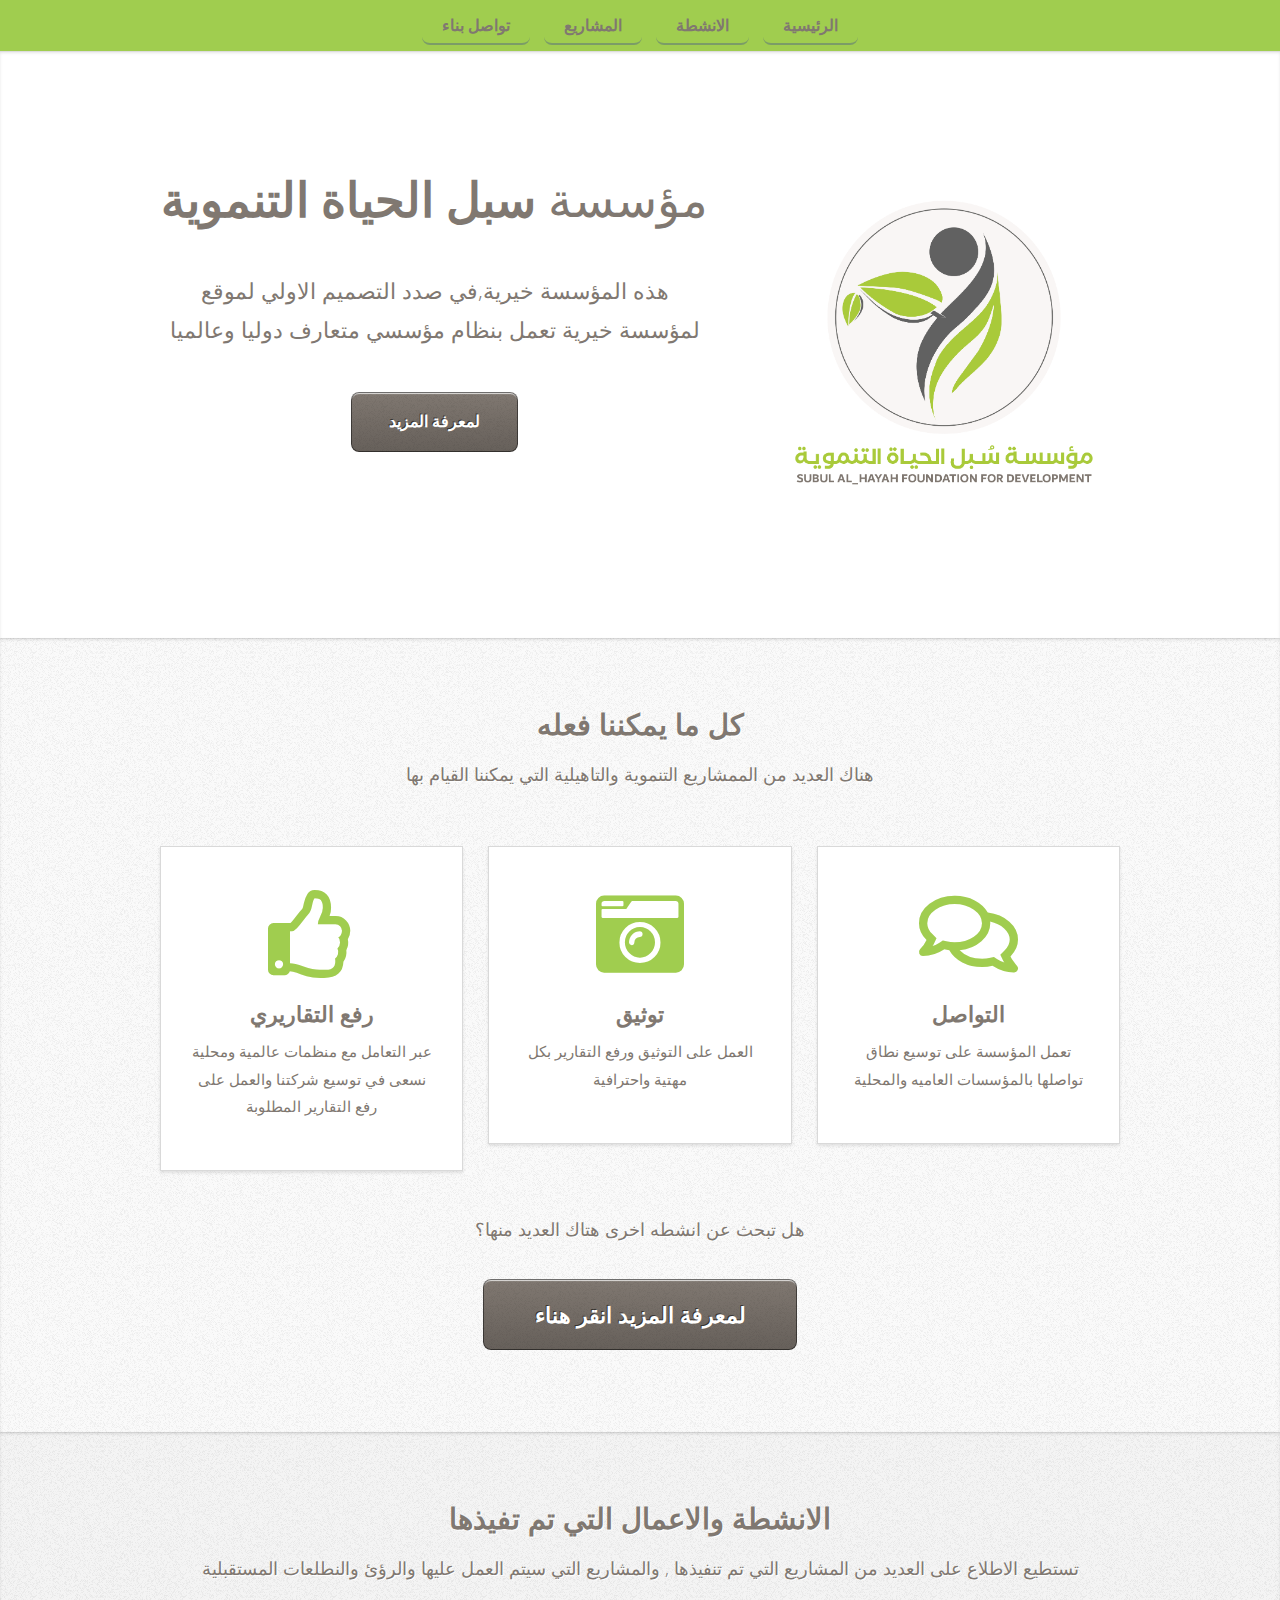
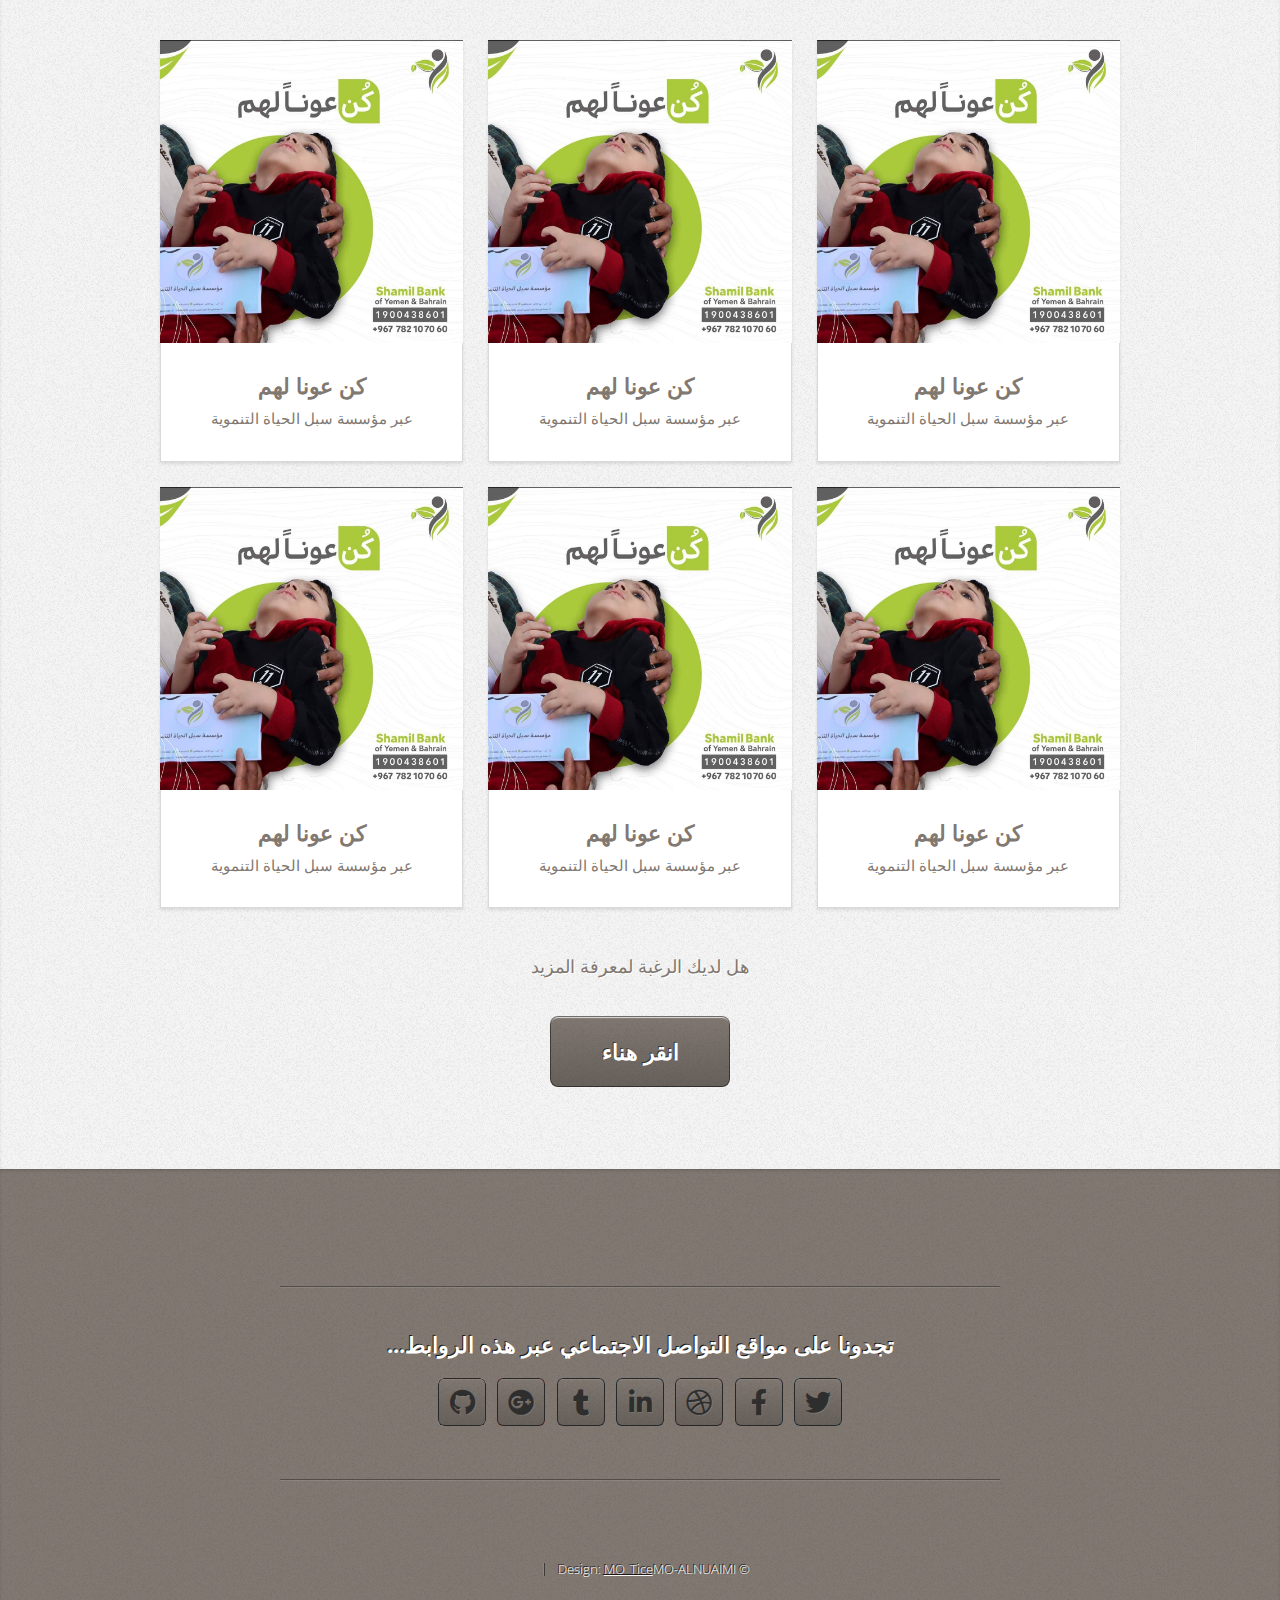
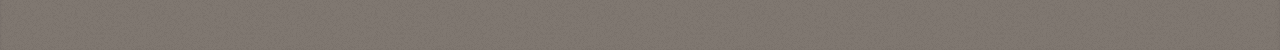
==== index.html @ 15027767 "add files" ====
<!DOCTYPE HTML>

<html dir="rtl">
	<head>
		<title>سبل الحياة التنموية	
		</title>
		<meta charset="utf-8" />
		<meta name="viewport" content="width=device-width, initial-scale=1, user-scalable=no" />
		<link rel="stylesheet" href="assets/css/cssStyle.css" />
		<link rel="stylesheet" href="assets/css/main.css" />

	</head>
	<body class="is-preload">

		<!-- Nav -->
			<nav id="nav">
				<ul class="container">
					<li><a href="#top">الرئيسية</a></li>
					<li><a href="work.html">الانشطة</a></li>
					<li><a href="portfolio.html">المشاريع</a></li>
					<li><a href="contact.html">تواصل بناء</a></li>
				</ul>
			</nav>

		<!-- Home -->
			<article id="top" class="wrapper style1" style="text-align:center;">
				<div class="container">
					<div class="row">
						<div class="col-5 col-5-large col-12-medium">
							<span class="image fit" ><img src="images/png.png" alt="شعار المؤسسة" /></span>
						</div>
						<div class="col-7 col-7-large col-12-medium " >
							<header>
								<h1>مؤسسة <strong> سبل الحياة التنموية</strong></h1>
							</header>
							<p>هذه المؤسسة خيرية,في صدد التصميم الاولي لموقع لمؤسسة خيرية  تعمل بنظام مؤسسي متعارف دوليا وعالميا </p>
							<a href="work.html" class="button medium scrolly">لمعرفة المزيد</a>
						</div>
					</div>
				</div>
			</article>

			<article id="work" class="wrapper style2">
				<div class="container">
					<header>
						<h2>كل ما يمكننا فعله</h2>
						<p>هناك العديد من الممشاريع التنموية والتاهيلية التي يمكننا القيام بها</p>
					</header>
					<div class="row aln-center">
						<div class="col-4 col-6-medium col-12-small">
							<section class="box style1">
								<span class="icon featured fa-comments"></span>
								<h3>التواصل </h3>
								<p>
									تعمل المؤسسة على توسيع نطاق تواصلها بالمؤسسات العاميه والمحلية 
                                </p>
							</section>
						</div>
						<div class="col-4 col-6-medium col-12-small">
							<section class="box style1">
								<span class="icon solid featured fa-camera-retro"></span>
								<h3>توثيق </h3>
								<p>العمل على التوثيق ورفع التقارير بكل مهتية واحترافية </p>
							</section>
						</div>
						<div class="col-4 col-6-medium col-12-small">
							<section class="box style1">
								<span class="icon featured fa-thumbs-up"></span>
								<h3>رفع التقاريري</h3>
								<p>عبر التعامل مع منظمات عالمية ومحلية نسعى في توسيع شركتنا والعمل على رفع التقارير المطلوبة</p>
							</section>
						</div>
					</div>
					<footer>
						<p>هل تبحث عن انشطه اخرى هتاك العديد منها؟</p>
						<a href="portfolio.html" class="button large scrolly">لمعرفة المزيد انقر هناء</a>
					</footer>
				</div>
			</article> 
<!-- Portfolio -->
			<article id="portfolio" class="wrapper style3">
				<div class="container">
					<header>
						<h2>الانشطة والاعمال التي تم تفيذها</h2>
						<p>تستطيع الاطلاع على العديد من المشاريع التي تم تنفيذها , والمشاريع التي سيتم العمل عليها والرؤئ والنطلعات المستقبلية</p>
					</header>
					<div class="row">
						<div class="col-4 col-6-medium col-12-small">
							<article class="box style2">
								<a href="#" class="image featured"><img src="images/IMG-20240209-WA0000.jpg " /></a>
								<h3><a href="#">كن عونا لهم</a></h3>
								<p>عبر مؤسسة سبل الحياة التنموية</p>
							</article>
						</div>
						<div class="col-4 col-6-medium col-12-small">
							<article class="box style2">
								<a href="#" class="image featured"><img src="images/IMG-20240209-WA0000.jpg" alt="" /></a>
								<h3><a href="#">كن عونا لهم</a></h3>
								<p>عبر مؤسسة سبل الحياة التنموية</p>
							</article>
						</div>
						<div class="col-4 col-6-medium col-12-small">
							<article class="box style2">
								<a href="#" class="image featured"><img src="images/IMG-20240209-WA0000.jpg" alt="" /></a>
								<h3><a href="#">كن عونا لهم</a></h3>
								<p>عبر مؤسسة سبل الحياة التنموية</p>
							</article>
						</div>
						<div class="col-4 col-6-medium col-12-small">
							<article class="box style2">
								<a href="#" class="image featured"><img src="images/IMG-20240209-WA0000.jpg" alt="" /></a>
								<h3><a href="#">كن عونا لهم</a></h3>
								<p>عبر مؤسسة سبل الحياة التنموية</p>
							</article>
						</div>
						<div class="col-4 col-6-medium col-12-small">
							<article class="box style2">
								<a href="#" class="image featured"><img src="images/IMG-20240209-WA0000.jpg" alt="" /></a>
								<h3><a href="#">كن عونا لهم</a></h3>
								<p>عبر مؤسسة سبل الحياة التنموية</p>
							</article>
						</div>
						<div class="col-4 col-6-medium col-12-small">
							<article class="box style2">
								<a href="#" class="image featured"><img src="images/IMG-20240209-WA0000.jpg" alt="" /></a>
								<h3><a href="#">كن عونا لهم</a></h3>
								<p>عبر مؤسسة سبل الحياة التنموية</p>
							</article>
						</div>
					</div>
					<footer>
						<p>هل لديك الرغبة لمعرفة المزيد </p>
						<a href="#contact" class="button large scrolly">انقر هناء</a>
					</footer>
				</div>
			</article>
		
				

		<!-- Contact -->
			<article id="contact" class="wrapper style4">
				<div class="container medium">
					<div class="row">
						<div class="col-12">
							<hr />
							<h3>تجدونا على مواقع التواصل الاجتماعي عبر هذه الروابط...</h3>
							<ul class="social">
								<li><a href="#" class="icon brands fa-twitter"><span class="label">Twitter</span></a></li>
								<li><a href="#" class="icon brands fa-facebook-f"><span class="label">Facebook</span></a></li>
								<li><a href="#" class="icon brands fa-dribbble"><span class="label">Dribbble</span></a></li>
								<li><a href="#" class="icon brands fa-linkedin-in"><span class="label">LinkedIn</span></a></li>
								<li><a href="#" class="icon brands fa-tumblr"><span class="label">Tumblr</span></a></li>
								<li><a href="#" class="icon brands fa-google-plus"><span class="label">Google+</span></a></li>
								<li><a href="#" class="icon brands fa-github"><span class="label">Github</span></a></li>
							</ul>
							<hr />
						</div>
					</div>
					<footer>
						<ul id="copyright">
							<li>&copy; MO-ALNUAIMI</li><li>Design: <a href="http://html5up.net">MO_Tice</a></li>
						</ul>
					</footer>
				</div>
			</article>



	</body>
</html>
---- assets/css/cssStyle.css ----
html, body, div, span, applet, object,
iframe, h1, h2, h3, h4, h5, h6, p, blockquote,
pre, a, abbr, acronym, address, big, cite,
code, del, dfn, em, img, ins, kbd, q, s, samp,
small, strike, strong, sub, sup, tt, var, b,
u, i, center, dl, dt, dd, ol, ul, li, fieldset,
form, label, legend, table, caption, tbody,
tfoot, thead, tr, th, td, article, aside,
canvas, details, embed, figure, figcaption,
footer, header, hgroup, menu, nav, output, ruby,
section, summary, time, mark, audio, video {
	margin: 0;
	padding: 0;
	border: 0;
	font-size: 100%;
	font: inherit;
	vertical-align: baseline;}

article, aside, details, figcaption, figure,
footer, header, hgroup, menu, nav, section {
	display: block;}

body {
	line-height: 1;
	
}

ol, ul {
	list-style: none;
}

blockquote, q {
	quotes: none;
}

	blockquote:before, blockquote:after, q:before, q:after {
		content: '';
		content: none;
	}

table {
	border-collapse: collapse;
	border-spacing: 0;
}

body {
	-webkit-text-size-adjust: none;
	background-color: #eee;
}

mark {
	background-color: transparent;
	color: inherit;
}

input::-moz-focus-inner {
	border: 0;
	padding: 0;
}

input, select, textarea {
	-moz-appearance: none;
	-webkit-appearance: none;
	-ms-appearance: none;
	appearance: none;
}




/* Basic */

	html {
		box-sizing: border-box;
	}

	*, *:before, *:after {
		box-sizing: inherit;
	}

	body {
		padding-top: 3.5em;
	}

		body.is-preload *, body.is-preload *:before, body.is-preload *:after {
			-moz-animation: none !important;
			-webkit-animation: none !important;
			-ms-animation: none !important;
			animation: none !important;
			-moz-transition: none !important;
			-webkit-transition: none !important;
			-ms-transition: none !important;
			transition: none !important;
		}

	body, input, textarea, select {
		font-family: 'Open Sans', sans-serif;
		line-height: 1.85em;
		color: #807871;
		font-weight: 300;
		font-size: 13pt;
	}

	a {
		-moz-transition: color .2s ease-in-out;
		-webkit-transition: color .2s ease-in-out;
		-ms-transition: color .2s ease-in-out;
		transition: color .2s ease-in-out;
		color: #43B3E0;
		text-decoration: underline;
	}

		a:hover {
			color: #43bff0 !important;
		}

		a img {
			border: 0;
		}

	b, strong {
		font-weight: 600;
		color: #807871;
	}

	i, em {
		font-style: italic;
	}

	sub {
		position: relative;
		top: 0.5em;
		font-size: 0.8em;
	}

	sup {
		position: relative;
		top: -0.5em;
		font-size: 0.8em;
	}

	blockquote {
		border-left: solid 0.75em #eee;
		padding: 1em 0 1em 1.5em;
		font-style: italic;
	}

	h1, h2, h3, h4, h5, h6 {
		color: #807871;
		margin: 0 0 0.75em 0;
	}

	h1 a, h2 a, h3 a, h4 a, h5 a, h6 a {
		text-decoration: none;
		color: inherit;
	}

	h2, h3, h4, h5, h6 {
		font-weight: 700;
	}

	h1 {
		font-size: 3.25em;
		letter-spacing: -0.025em;
		font-weight: 300;
	}

		h1 strong {
			font-weight: 700;
		}

	h2 {
		font-size: 2em;
		letter-spacing: -0.015em;
	}

	h3 {
		font-size: 1.5em;
		letter-spacing: -0.015em;
	}

	em, i {
		font-style: italic;
	}

	br.clear {
		clear: both;
	}

	hr {
		border: 0;
		border-top: solid 1px #444;
		border-top-color: rgba(0, 0, 0, 0.35);
		box-shadow: 0px 1px 0px 0px rgba(255, 255, 255, 0.1);
		height: 1px;
		margin: 3em 0;
	}

	p, ul, ol, dl, table {
		margin-bottom: 2em;
	}

	header {
		margin: 0 0 3em 0;
	}

		header > p {
			font-size: 1.25em;
			margin: 0;
		}

	footer {
		margin: 3em 0 0 0;
	}

		footer > p {
			font-size: 1.25em;
		}

/* Row */

.row {
	display: flex;
	flex-wrap: wrap;
	box-sizing: border-box;
	align-items: stretch;	
	
}

	.row > * {
		box-sizing: border-box;
	}

	.row.gtr-uniform > * > :last-child {
		margin-bottom: 0;
	}

	.row.aln-left {
		justify-content: flex-start;
	}

	.row.aln-center {
		justify-content: center;
	}

	.row.aln-right {
		justify-content: flex-end;
	}

	.row.aln-top {
		align-items: flex-start;
	}

	.row.aln-middle {
		align-items: center;
	}

	.row.aln-bottom {
		align-items: flex-end;
	}

	.row > .imp {
		order: -1;
	}

	.row > .col-1 {
		width: 8.33333%;
	}

	.row > .off-1 {
		margin-left: 8.33333%;
	}

	.row > .col-2 {
		width: 16.66667%;
	}

	.row > .off-2 {
		margin-left: 16.66667%;
	}

	.row > .col-3 {
		width: 25%;
	}

	.row > .off-3 {
		margin-left: 25%;
	}

	.row > .col-4 {
		width:33.33333%;
	}

	.row > .off-4 {
		margin-left: 33.33333%;
	}

	.row > .col-5 {
		width: 41.66667%;
	}

	.row > .off-5 {
		margin-left: 41.66667%;
	}

	.row > .col-6 {
		width: 50%;
	}

	.row > .off-6 {
		margin-left: 50%;
	}

	.row > .col-7 {
		width: 58.33333%;
	}

	.row > .off-7 {
		margin-left: 58.33333%;
	}

	.row > .col-8 {
		width: 65.66667%;
		

	}

	.row > .off-8 {
		margin-left: 66.66667%;
	}

	.row > .col-9 {
		width: 75%;
	}

	.row > .off-9 {
		margin-left: 75%;
	}

	.row > .col-10 {
		width: 83.33333%;
	}

	.row > .off-10 {
		margin-left: 83.33333%;
	}

	.row > .col-11 {
		width: 91.66667%;
	}

	.row > .off-11 {
		margin-left: 91.66667%;
	}

	.row > .col-12 {
		width: 100%;
	}

	.row > .off-12 {
		margin-left: 100%;
	}

	.row.gtr-0 {
		margin-top: 0px;
		margin-left: 0px;
	}

		.row.gtr-0 > * {
			padding: 0px 0 0 0px;
		}

		.row.gtr-0.gtr-uniform {
			margin-top: 0px;
		}

			.row.gtr-0.gtr-uniform > * {
				padding-top: 0px;
			}

	.row.gtr-25 {
		margin-top: -6.25px;
		margin-left: -6.25px;
	}

		.row.gtr-25 > * {
			padding: 6.25px 0 0 6.25px;
		}

		.row.gtr-25.gtr-uniform {
			margin-top: -6.25px;
		}

			.row.gtr-25.gtr-uniform > * {
				padding-top: 6.25px;
			}

	.row.gtr-50 {
		margin-top: -12.5px;
		margin-left: -12.5px;
	}

		.row.gtr-50 > * {
			padding: 12.5px 0 0 12.5px;
		}

		.row.gtr-50.gtr-uniform {
			margin-top: -12.5px;
		}

			.row.gtr-50.gtr-uniform > * {
				padding-top: 12.5px;
			}

	.row {
		margin-top: -25px;
		margin-left: -25px;
	}

		.row > * {
			padding: 25px 0 0 25px;
		}

		.row.gtr-uniform {
			margin-top: -25px;
		}

			.row.gtr-uniform > * {
				padding-top: 25px;
			}

	.row.gtr-150 {
		margin-top: -37.5px;
		margin-left: -37.5px;
	}

		.row.gtr-150 > * {
			padding: 37.5px 0 0 37.5px;
		}

		.row.gtr-150.gtr-uniform {
			margin-top: -37.5px;
		}

			.row.gtr-150.gtr-uniform > * {
				padding-top: 37.5px;
			}

	.row.gtr-200 {
		margin-top: -50px;
		margin-left: -50px;
	}

		.row.gtr-200 > * {
			padding: 50px 0 0 50px;
		}

		.row.gtr-200.gtr-uniform {
			margin-top: -50px;
		}

			.row.gtr-200.gtr-uniform > * {
				padding-top: 50px;
			}




			/* Tables */

	table {
		width: 100%;
	}

		table.default {
			width: 100%;
		}

			table.default tr {
				border-top: solid 1px #eee;
			}

				table.default tr:first-child {
					border-top: 0;
				}

			table.default td {
				padding: 0.5em 1em 0.5em 1em;
			}

			table.default th {
				text-align: left;
				padding: 0.5em 1em 0.5em 1em;
				font-weight: 600;
				margin: 0 0 1em 0;
			}

			table.default thead {
				background: #807871;
				color: #fff;
			}















@media screen and (max-width: 1680px) {

	.row {
		display: flex;
		flex-wrap: wrap;
		box-sizing: border-box;
		align-items: stretch;
	}

		.row > * {
			box-sizing: border-box;
		}

		.row.gtr-uniform > * > :last-child {
			margin-bottom: 0;
		}

		.row.aln-left {
			justify-content: flex-start;
		}

		.row.aln-center {
			justify-content: center;
		}

		.row.aln-right {
			justify-content: flex-end;
		}

		.row.aln-top {
			align-items: flex-start;
		}

		.row.aln-middle {
			align-items: center;
		}

		.row.aln-bottom {
			align-items: flex-end;
		}

		.row > .imp-xlarge {
			order: -1;
		}

		.row > .col-1-xlarge {
			width: 8.33333%;
		}

		.row > .off-1-xlarge {
			margin-left: 8.33333%;
		}

		.row > .col-2-xlarge {
			width: 16.66667%;
		}

		.row > .off-2-xlarge {
			margin-left: 16.66667%;
		}

		.row > .col-3-xlarge {
			width: 25%;
		}

		.row > .off-3-xlarge {
			margin-left: 25%;
		}

		.row > .col-4-xlarge {
			width: 33.33333%;
		}

		.row > .off-4-xlarge {
			margin-left: 33.33333%;
		}

		.row > .col-5-xlarge {
			width: 41.66667%;
		}

		.row > .off-5-xlarge {
			margin-left: 41.66667%;
		}

		.row > .col-6-xlarge {
			width: 50%;
		}

		.row > .off-6-xlarge {
			margin-left: 50%;
		}

		.row > .col-7-xlarge {
			width: 58.33333%;
		}

		.row > .off-7-xlarge {
			margin-left: 58.33333%;
		}

		.row > .col-8-xlarge {
			width: 66.66667%;
		}

		.row > .off-8-xlarge {
			margin-left: 66.66667%;
		}

		.row > .col-9-xlarge {
			width: 75%;
		}

		.row > .off-9-xlarge {
			margin-left: 75%;
		}

		.row > .col-10-xlarge {
			width: 83.33333%;
		}

		.row > .off-10-xlarge {
			margin-left: 83.33333%;
		}

		.row > .col-11-xlarge {
			width: 91.66667%;
		}

		.row > .off-11-xlarge {
			margin-left: 91.66667%;
		}

		.row > .col-12-xlarge {
			width: 100%;
		}

		.row > .off-12-xlarge {
			margin-left: 100%;
		}

		.row.gtr-0 {
			margin-top: 0px;
			margin-left: 0px;
		}

			.row.gtr-0 > * {
				padding: 0px 0 0 0px;
			}

			.row.gtr-0.gtr-uniform {
				margin-top: 0px;
			}

				.row.gtr-0.gtr-uniform > * {
					padding-top: 0px;
				}

		.row.gtr-25 {
			margin-top: -6.25px;
			margin-left: -6.25px;
		}

			.row.gtr-25 > * {
				padding: 6.25px 0 0 6.25px;
			}

			.row.gtr-25.gtr-uniform {
				margin-top: -6.25px;
			}

				.row.gtr-25.gtr-uniform > * {
					padding-top: 6.25px;
				}

		.row.gtr-50 {
			margin-top: -12.5px;
			margin-left: -12.5px;
		}

			.row.gtr-50 > * {
				padding: 12.5px 0 0 12.5px;
			}

			.row.gtr-50.gtr-uniform {
				margin-top: -12.5px;
			}

				.row.gtr-50.gtr-uniform > * {
					padding-top: 12.5px;
				}

		.row {
			margin-top: -25px;
			margin-left: -25px;
		}

			.row > * {
				padding: 25px 0 0 25px;
			}

			.row.gtr-uniform {
				margin-top: -25px;
			}

				.row.gtr-uniform > * {
					padding-top: 25px;
				}

		.row.gtr-150 {
			margin-top: -37.5px;
			margin-left: -37.5px;
		}

			.row.gtr-150 > * {
				padding: 37.5px 0 0 37.5px;
			}

			.row.gtr-150.gtr-uniform {
				margin-top: -37.5px;
			}

				.row.gtr-150.gtr-uniform > * {
					padding-top: 37.5px;
				}

		.row.gtr-200 {
			margin-top: -50px;
			margin-left: -50px;
		}

			.row.gtr-200 > * {
				padding: 50px 0 0 50px;
			}

			.row.gtr-200.gtr-uniform {
				margin-top: -50px;
			}

				.row.gtr-200.gtr-uniform > * {
					padding-top: 50px;
				}

}

@media screen and (max-width: 1280px) {

	.row {
		display: flex;
		flex-wrap: wrap;
		box-sizing: border-box;
		align-items: stretch;
	}

		.row > * {
			box-sizing: border-box;
		}

		.row.gtr-uniform > * > :last-child {
			margin-bottom: 0;
		}

		.row.aln-left {
			justify-content: flex-start;
		}

		.row.aln-center {
			justify-content: center;
		}

		.row.aln-right {
			justify-content: flex-end;
		}

		.row.aln-top {
			align-items: flex-start;
		}

		.row.aln-middle {
			align-items: center;
		}

		.row.aln-bottom {
			align-items: flex-end;
		}

		.row > .imp-large {
			order: -1;
		}

		.row > .col-1-large {
			width: 8.33333%;
		}

		.row > .off-1-large {
			margin-left: 8.33333%;
		}

		.row > .col-2-large {
			width: 16.66667%;
		}

		.row > .off-2-large {
			margin-left: 16.66667%;
		}

		.row > .col-3-large {
			width: 25%;
		}

		.row > .off-3-large {
			margin-left: 25%;
		}

		.row > .col-4-large {
			width: 33.33333%;
		}

		.row > .off-4-large {
			margin-left: 33.33333%;
		}

		.row > .col-5-large {
			width: 41.66667%;
		}

		.row > .off-5-large {
			margin-left: 41.66667%;
		}

		.row > .col-6-large {
			width: 50%;
		}

		.row > .off-6-large {
			margin-left: 50%;
		}

		.row > .col-7-large {
			width: 58.33333%;
		}

		.row > .off-7-large {
			margin-left: 58.33333%;
		}

		.row > .col-8-large {
			width: 66.66667%;
		}

		.row > .off-8-large {
			margin-left: 66.66667%;
		}

		.row > .col-9-large {
			width: 75%;
		}

		.row > .off-9-large {
			margin-left: 75%;
		}

		.row > .col-10-large {
			width: 83.33333%;
		}

		.row > .off-10-large {
			margin-left: 83.33333%;
		}

		.row > .col-11-large {
			width: 91.66667%;
		}

		.row > .off-11-large {
			margin-left: 91.66667%;
		}

		.row > .col-12-large {
			width: 100%;
		}

		.row > .off-12-large {
			margin-left: 100%;
		}

		.row.gtr-0 {
			margin-top: 0px;
			margin-left: 0px;
		}

			.row.gtr-0 > * {
				padding: 0px 0 0 0px;
			}

			.row.gtr-0.gtr-uniform {
				margin-top: 0px;
			}

				.row.gtr-0.gtr-uniform > * {
					padding-top: 0px;
				}

		.row.gtr-25 {
			margin-top: -6.25px;
			margin-left: -6.25px;
		}

			.row.gtr-25 > * {
				padding: 6.25px 0 0 6.25px;
			}

			.row.gtr-25.gtr-uniform {
				margin-top: -6.25px;
			}

				.row.gtr-25.gtr-uniform > * {
					padding-top: 6.25px;
				}

		.row.gtr-50 {
			margin-top: -12.5px;
			margin-left: -12.5px;
		}

			.row.gtr-50 > * {
				padding: 12.5px 0 0 12.5px;
			}

			.row.gtr-50.gtr-uniform {
				margin-top: -12.5px;
			}

				.row.gtr-50.gtr-uniform > * {
					padding-top: 12.5px;
				}

		.row {
			margin-top: -25px;
			margin-left: -25px;
		}

			.row > * {
				padding: 25px 0 0 25px;
			}

			.row.gtr-uniform {
				margin-top: -25px;
			}

				.row.gtr-uniform > * {
					padding-top: 25px;
				}

		.row.gtr-150 {
			margin-top: -37.5px;
			margin-left: -37.5px;
		}

			.row.gtr-150 > * {
				padding: 37.5px 0 0 37.5px;
			}

			.row.gtr-150.gtr-uniform {
				margin-top: -37.5px;
			}

				.row.gtr-150.gtr-uniform > * {
					padding-top: 37.5px;
				}

		.row.gtr-200 {
			margin-top: -50px;
			margin-left: -50px;
		}

			.row.gtr-200 > * {
				padding: 50px 0 0 50px;
			}

			.row.gtr-200.gtr-uniform {
				margin-top: -50px;
			}

				.row.gtr-200.gtr-uniform > * {
					padding-top: 50px;
				}

}

@media screen and (max-width: 980px) {

	.row {
		display: flex;
		flex-wrap: wrap;
		box-sizing: border-box;
		align-items: stretch;
	}

		.row > * {
			box-sizing: border-box;
		}

		.row.gtr-uniform > * > :last-child {
			margin-bottom: 0;
		}

		.row.aln-left {
			justify-content: flex-start;
		}

		.row.aln-center {
			justify-content: center;
		}

		.row.aln-right {
			justify-content: flex-end;
		}

		.row.aln-top {
			align-items: flex-start;
		}

		.row.aln-middle {
			align-items: center;
		}

		.row.aln-bottom {
			align-items: flex-end;
		}

		.row > .imp-medium {
			order: -1;
		}

		.row > .col-1-medium {
			width: 8.33333%;
		}

		.row > .off-1-medium {
			margin-left: 8.33333%;
		}

		.row > .col-2-medium {
			width: 16.66667%;
		}

		.row > .off-2-medium {
			margin-left: 16.66667%;
		}

		.row > .col-3-medium {
			width: 25%;
		}

		.row > .off-3-medium {
			margin-left: 25%;
		}

		.row > .col-4-medium {
			width: 33.33333%;
		}

		.row > .off-4-medium {
			margin-left: 33.33333%;
		}

		.row > .col-5-medium {
			width: 41.66667%;
		}

		.row > .off-5-medium {
			margin-left: 41.66667%;
		}

		.row > .col-6-medium {
			width: 50%;
		}

		.row > .off-6-medium {
			margin-left: 50%;
		}

		.row > .col-7-medium {
			width: 58.33333%;
		}

		.row > .off-7-medium {
			margin-left: 58.33333%;
		}

		.row > .col-8-medium {
			width: 66.66667%;
		}

		.row > .off-8-medium {
			margin-left: 66.66667%;
		}

		.row > .col-9-medium {
			width: 75%;
		}

		.row > .off-9-medium {
			margin-left: 75%;
		}

		.row > .col-10-medium {
			width: 83.33333%;
		}

		.row > .off-10-medium {
			margin-left: 83.33333%;
		}

		.row > .col-11-medium {
			width: 91.66667%;
		}

		.row > .off-11-medium {
			margin-left: 91.66667%;
		}

		.row > .col-12-medium {
			width: 100%;
		}

		.row > .off-12-medium {
			margin-left: 100%;
		}

		.row.gtr-0 {
			margin-top: 0px;
			margin-left: 0px;
		}

			.row.gtr-0 > * {
				padding: 0px 0 0 0px;
			}

			.row.gtr-0.gtr-uniform {
				margin-top: 0px;
			}

				.row.gtr-0.gtr-uniform > * {
					padding-top: 0px;
				}

		.row.gtr-25 {
			margin-top: -6.25px;
			margin-left: -6.25px;
		}

			.row.gtr-25 > * {
				padding: 6.25px 0 0 6.25px;
			}

			.row.gtr-25.gtr-uniform {
				margin-top: -6.25px;
			}

				.row.gtr-25.gtr-uniform > * {
					padding-top: 6.25px;
				}

		.row.gtr-50 {
			margin-top: -12.5px;
			margin-left: -12.5px;
		}

			.row.gtr-50 > * {
				padding: 12.5px 0 0 12.5px;
			}

			.row.gtr-50.gtr-uniform {
				margin-top: -12.5px;
			}

				.row.gtr-50.gtr-uniform > * {
					padding-top: 12.5px;
				}

		.row {
			margin-top: -25px;
			margin-left: -25px;
		}

			.row > * {
				padding: 25px 0 0 25px;
			}

			.row.gtr-uniform {
				margin-top: -25px;
			}

				.row.gtr-uniform > * {
					padding-top: 25px;
				}

		.row.gtr-150 {
			margin-top: -37.5px;
			margin-left: -37.5px;
		}

			.row.gtr-150 > * {
				padding: 37.5px 0 0 37.5px;
			}

			.row.gtr-150.gtr-uniform {
				margin-top: -37.5px;
			}

				.row.gtr-150.gtr-uniform > * {
					padding-top: 37.5px;
				}

		.row.gtr-200 {
			margin-top: -50px;
			margin-left: -50px;
		}

			.row.gtr-200 > * {
				padding: 50px 0 0 50px;
			}

			.row.gtr-200.gtr-uniform {
				margin-top: -50px;
			}

				.row.gtr-200.gtr-uniform > * {
					padding-top: 50px;
				}

}

@media screen and (max-width: 736px) {

	.row {
		display: flex;
		flex-wrap: wrap;
		box-sizing: border-box;
		align-items: stretch;
	}

		.row > * {
			box-sizing: border-box;
		}

		.row.gtr-uniform > * > :last-child {
			margin-bottom: 0;
		}

		.row.aln-left {
			justify-content: flex-start;
		}

		.row.aln-center {
			justify-content: center;
		}

		.row.aln-right {
			justify-content: flex-end;
		}

		.row.aln-top {
			align-items: flex-start;
		}

		.row.aln-middle {
			align-items: center;
		}

		.row.aln-bottom {
			align-items: flex-end;
		}

		.row > .imp-small {
			order: -1;
		}

		.row > .col-1-small {
			width: 8.33333%;
		}

		.row > .off-1-small {
			margin-left: 8.33333%;
		}

		.row > .col-2-small {
			width: 16.66667%;
		}

		.row > .off-2-small {
			margin-left: 16.66667%;
		}

		.row > .col-3-small {
			width: 25%;
		}

		.row > .off-3-small {
			margin-left: 25%;
		}

		.row > .col-4-small {
			width: 33.33333%;
		}

		.row > .off-4-small {
			margin-left: 33.33333%;
		}

		.row > .col-5-small {
			width: 41.66667%;
		}

		.row > .off-5-small {
			margin-left: 41.66667%;
		}

		.row > .col-6-small {
			width: 50%;
		}

		.row > .off-6-small {
			margin-left: 50%;
		}

		.row > .col-7-small {
			width: 58.33333%;
		}

		.row > .off-7-small {
			margin-left: 58.33333%;
		}

		.row > .col-8-small {
			width: 66.66667%;
		}

		.row > .off-8-small {
			margin-left: 66.66667%;
		}

		.row > .col-9-small {
			width: 75%;
		}

		.row > .off-9-small {
			margin-left: 75%;
		}

		.row > .col-10-small {
			width: 83.33333%;
		}

		.row > .off-10-small {
			margin-left: 83.33333%;
		}

		.row > .col-11-small {
			width: 91.66667%;
		}

		.row > .off-11-small {
			margin-left: 91.66667%;
		}

		.row > .col-12-small {
			width: 100%;
		}

		.row > .off-12-small {
			margin-left: 100%;
		}

		.row.gtr-0 {
			margin-top: 0px;
			margin-left: 0px;
		}

			.row.gtr-0 > * {
				padding: 0px 0 0 0px;
			}

			.row.gtr-0.gtr-uniform {
				margin-top: 0px;
			}

				.row.gtr-0.gtr-uniform > * {
					padding-top: 0px;
				}

		.row.gtr-25 {
			margin-top: -3.75px;
			margin-left: -3.75px;
		}

			.row.gtr-25 > * {
				padding: 3.75px 0 0 3.75px;
			}

			.row.gtr-25.gtr-uniform {
				margin-top: -3.75px;
			}

				.row.gtr-25.gtr-uniform > * {
					padding-top: 3.75px;
				}

		.row.gtr-50 {
			margin-top: -7.5px;
			margin-left: -7.5px;
		}

			.row.gtr-50 > * {
				padding: 7.5px 0 0 7.5px;
			}

			.row.gtr-50.gtr-uniform {
				margin-top: -7.5px;
			}

				.row.gtr-50.gtr-uniform > * {
					padding-top: 7.5px;
				}

		.row {
			margin-top: -15px;
			margin-left: -15px;
		}

			.row > * {
				padding: 15px 0 0 15px;
			}

			.row.gtr-uniform {
				margin-top: -15px;
			}

				.row.gtr-uniform > * {
					padding-top: 15px;
				}

		.row.gtr-150 {
			margin-top: -22.5px;
			margin-left: -22.5px;
		}

			.row.gtr-150 > * {
				padding: 22.5px 0 0 22.5px;
			}

			.row.gtr-150.gtr-uniform {
				margin-top: -22.5px;
			}

				.row.gtr-150.gtr-uniform > * {
					padding-top: 22.5px;
				}

		.row.gtr-200 {
			margin-top: -30px;
			margin-left: -30px;
		}

			.row.gtr-200 > * {
				padding: 30px 0 0 30px;
			}

			.row.gtr-200.gtr-uniform {
				margin-top: -30px;
			}

				.row.gtr-200.gtr-uniform > * {
					padding-top: 30px;
				}

}
---- assets/css/main.css ----
@import url("https://fonts.googleapis.com/css?family=Open+Sans:300,300italic,600,600italic,700");
@import url("fontawesome-all.min.css");

/*
	Miniport by HTML5 UP
	html5up.net | @ajlkn
	Free for personal and commercial use under the CCA 3.0 license (html5up.net/license)
*/


/* Container */

	.container {
		margin: 0 auto;
		max-width: calc(100% - 50px);
		width: 1200px;
	}

		.container.medium {
			width: 900px;
		}

		@media screen and (max-width: 1680px) {

			.container {
				width: 1200px;
			}

				.container.medium {
					width: 900px;
				}

		}

		@media screen and (max-width: 1280px) {

			.container {
				width: 960px;
			}

				.container.medium {
					width: 720px;
				}

		}

		@media screen and (max-width: 980px) {

			.container {
				width: 100%;
			}

				.container.medium {
					width: 75%;
				}

		}

		@media screen and (max-width: 736px) {

			.container {
				width: 100%;
				max-width: calc(100% - 30px);
			}

				.container.medium {
					width: 100%;
				}

		}

/* Nav */

#nav {
	background-color: #a0cd4f;
	text-align: center;
	position: fixed;
	left: 0;
	top: 0;
	width: 100%;
	z-index: 10000;
	cursor: default;
	height: 3.5em;
	line-height: 3.5em;
}

	#nav ul {
		margin-bottom: 0;
		list-style: none;
		padding-left: 0;
	}

	#nav li {
		display: inline-block;
		padding-left: 0;
		margin: 0 5px;
	}

	#nav a {
		-moz-transition: background-color .2s ease-in-out;
		-webkit-transition: background-color .2s ease-in-out;
		-ms-transition: background-color .2s ease-in-out;
		transition: background-color .2s ease-in-out;
		position: relative;
		display: block;
		color: #fff;
		text-decoration: none;
		outline: 0;
		font-weight: 600;
		border-radius: 8px;
		color: #807871;
		height: 2.5em;
		line-height: 2.5em;
		padding: 0 1.25em;
		font-size: medium;
		border-bottom: 2px solid #7b9c67;

		
	}

		#nav a:hover {
			color: #fff !important;
			background: #484848 ;
		}

		#nav a.active {
			background: #484848;
		}

			#nav a.active:before {
				content: '';
				display: block;
				position: absolute;
				bottom: -0.6em;
				left: 50%;
				margin-left: -0.75em;
				border-left: solid 0.75em transparent;
				border-right: solid 0.75em transparent;
				border-top: solid 0.6em #282828;
			}

/* Articles */

body > article {
	margin-bottom: 0;
}

#top {
	padding: 10em 0 10em 0;
	text-align: left;
}

	#top .image {
	
		width: 30em;
		height: 30em;
		margin: 1;
	}
	

		

	#top h1 {
		margin-top: 0.35em;
	}

	#top p {
		font-size: 1.5em;
		line-height: 1.75em;
	}

		#top p a {
			color: inherit;
		}

#contact footer {
	font-size: 0.9em;
}

/* Copyright */

#copyright {
	color: #fff8f8;
	font-size: 1em;
	line-height: 1em;
	list-style: none;
	padding-left: 0;
	margin-bottom: 0;
}

	#copyright li {
		display: inline-block;
		border-left: solid 1px rgba(0, 0, 0, 0.5);
		box-shadow: -1px 0px 0px 0px rgba(255, 255, 255, 0.1);
		padding: 0 0 0 1em;
		margin: 0 0 0 1em;
		
	}

		#copyright li:first-child {
			border: 0;
			box-shadow: none;
			padding-left: 0;
			margin-left: 0;
		}

	#copyright a {
		-moz-transition: color .2s ease-in-out;
		-webkit-transition: color .2s ease-in-out;
		-ms-transition: color .2s ease-in-out;
		transition: color .2s ease-in-out;
		color: inherit;
	}

		#copyright a:hover {
			color: #777;
		}


/* Form */

	form label {
		color: #807871;
		font-weight: 700;
		display: block;
		margin: 0 0 0.5em 0;
	}

	form input[type=text],
	form input[type=email],
	form input[type=password],
	form select,
	form textarea {
		-moz-transition: background .2s ease-in-out, box-shadow .2s ease-in-out;
		-webkit-transition: background .2s ease-in-out, box-shadow .2s ease-in-out;
		-ms-transition: background .2s ease-in-out, box-shadow .2s ease-in-out;
		transition: background .2s ease-in-out, box-shadow .2s ease-in-out;
		-webkit-appearance: none;
		display: block;
		border: 0;
		padding: 0.75em;
		font-size: 1em;
		border-radius: 8px;
		border: solid 1px #ddd;
		background: #fff;
		color: #bbb;
		box-shadow: inset 0px 2px 3px 1px rgba(0, 0, 0, 0.05), 0px 1px 0px 0px rgba(255, 255, 255, 0.025);
		width: 100%;
	}

		form input[type=text]:focus,
		form input[type=email]:focus,
		form input[type=password]:focus,
		form select:focus,
		form textarea:focus {
			background: #fafafa;
			box-shadow: inset 0px 2px 5px 0px rgba(0, 0, 0, 0.05), 0px 1px 0px 0px rgba(255, 255, 255, 0.025), inset 0px 0px 2px 1px #43bff0;
		}

	form textarea {
		height: 15em;
	}

	form .actions:last-child {
		margin-bottom: 0;
	}

	form ::-webkit-input-placeholder {
		color: #807871 !important;
	}

	form :-moz-placeholder {
		color: #807871 !important;
	}

	form ::-moz-placeholder {
		color: #807871 !important;
	}

	form :-ms-input-placeholder {
		color: #807871 !important;
	}

	form ::-moz-focus-inner {
		border: 0;
	}



/* Section/Article */

	section, article {
		margin-bottom: 3em;
	}

	section > :last-child,
	article > :last-child,
	section:last-child,
	article:last-child {
		margin-bottom: 0;
	}

/* Image */

	.image {
		display: inline-block;
		position: relative;
	}

		.image img {
			display: block;
			width: 100%;
		}

		.image.fit {
			display: block;
			width: 100%;
			
		}

		.image.featured {
			display: block;
			width: 100%;
			margin: 0 0 2em 0;
		}

		.image.left {
			float: left;
			margin: 0 2em 2em 0;
		}

		.image.centered {
			display: block;
			margin: 0 0 2em 0;
		}

			.image.centered 
			{
				margin: 0 auto;
				width: auto;
			}

/* Button */

	input[type="button"],
	input[type="submit"],
	input[type="reset"],
	button,
	.button {
		background-image: url("images/bg.png"), -moz-linear-gradient(top, rgba(0, 0, 0, 0), rgba(0, 0, 0, 0.2));
		background-image: url("images/bg.png"), -webkit-linear-gradient(top, rgba(0, 0, 0, 0), rgba(0, 0, 0, 0.2));
		background-image: url("images/bg.png"), -ms-linear-gradient(top, rgba(0, 0, 0, 0), rgba(0, 0, 0, 0.2));
		background-image: url("images/bg.png"), linear-gradient(top, rgba(0, 0, 0, 0), rgba(0, 0, 0, 0.2));
		-moz-transition: background-color .2s ease-in-out;
		-webkit-transition: background-color .2s ease-in-out;
		-ms-transition: background-color .2s ease-in-out;
		transition: background-color .2s ease-in-out;
		-webkit-appearance: none;
		position: relative;
		display: inline-block;
		color: #fff !important;
		text-decoration: none;
		font-weight: 700;
		border: 0;
		outline: 0;
		cursor: pointer;
		border-radius: 8px;
		text-shadow: -1px -1px 0.5px rgba(0, 0, 0, 0.5);
		overflow: hidden;
		box-shadow: inset 0px 0px 0px 1px rgba(0, 0, 0, 0.5), inset 0px 2px 1px 0px rgba(255, 255, 255, 0.75);
		background-color: #807871;
		padding: 1em 2.35em 1em 2.35em;
		font-size: 1.1em;
		max-width: 24em;
	}

		input[type="button"]:hover,
		input[type="submit"]:hover,
		input[type="reset"]:hover,
		button:hover,
		.button:hover {
			background-color: #43bff0;
			color: #fff !important;
		}

		input[type="button"]:active,
		input[type="submit"]:active,
		input[type="reset"]:active,
		button:active,
		.button:active {
			background-color: #3BA8D3;
			top: 1px;
		}

		input[type="button"].large,
		input[type="submit"].large,
		input[type="reset"].large,
		button.large,
		.button.large {
			font-size: 1.5em;
			letter-spacing: -0.025em;
		}

		input[type="button"].alt,
		input[type="submit"].alt,
		input[type="reset"].alt,
		button.alt,
		.button.alt {
			background-color: #807871;
			box-shadow: inset 0px 0px 0px 1px #242424, inset 0px 2px 1px 0px rgba(255, 255, 255, 0.2);
		}

			input[type="button"].alt:hover,
			input[type="submit"].alt:hover,
			input[type="reset"].alt:hover,
			button.alt:hover,
			.button.alt:hover {
				background-color: #807871;
				color: #fff !important;
			}

			input[type="button"].alt:active,
			input[type="submit"].alt:active,
			input[type="reset"].alt:active,
			button.alt:active,
			.button.alt:active {
				background-color: #3f3f3f;
			}

/* List */

	ul {
		list-style: disc;
		padding-left: 1em;
	}

		ul li {
			padding-left: 0.5em;
		}

	ol {
		list-style: decimal;
		padding-left: 1.25em;
	}

		ol li {
			padding-left: 0.25em;
		}

/* Social */

	ul.social {
		cursor: default;
		margin: 0;
		list-style: none;
		padding-left: 0;
	}

		ul.social li {
			position: relative;
			display: inline-block;
			margin: 0.25em;
			top: 0;
			padding-left: 0;
		}

			ul.social li a {
				-moz-transition: top .2s ease-in-out;
				-webkit-transition: top .2s ease-in-out;
				-ms-transition: top .2s ease-in-out;
				transition: top .2s ease-in-out;
				display: block;
				width: 48px;
				height: 48px;
				border-radius: 6px;
				top: 0;
				position: relative;
			}

				ul.social li a:before {
					background-image: url("images/bg.png"), -moz-linear-gradient(top, rgba(0, 0, 0, 0), rgba(0, 0, 0, 0.2));
					background-image: url("images/bg.png"), -webkit-linear-gradient(top, rgba(0, 0, 0, 0), rgba(0, 0, 0, 0.2));
					background-image: url("images/bg.png"), -ms-linear-gradient(top, rgba(0, 0, 0, 0), rgba(0, 0, 0, 0.2));
					background-image: url("images/bg.png"), linear-gradient(top, rgba(0, 0, 0, 0), rgba(0, 0, 0, 0.2));
					-moz-transition: background-color .2s ease-in-out;
					-webkit-transition: background-color .2s ease-in-out;
					-ms-transition: background-color .2s ease-in-out;
					transition: background-color .2s ease-in-out;
					background-color: #807871;
					border-radius: 6px;
					box-shadow: inset 0px 0px 0px 1px #282828, inset 0px 2px 1px 0px rgba(255, 255, 255, 0.1);
					color: #2E2E2E !important;
					display: block;
					font-size: 26px;
					height: 48px;
					line-height: 48px;
					text-align: center;
					outline: 0;
					overflow: hidden;
					text-shadow: 1px 1px 0px rgba(255, 255, 255, 0.1);
					width: 48px;
				}

				ul.social li a.fa-twitter {
					background-color: #2DAAE4;
				}

				ul.social li a.fa-facebook-f {
					background-color: #3C5A98;
				}

				ul.social li a.fa-dribbble {
					background-color: #C4376B;
				}

				ul.social li a.fa-linkedin-in {
					background-color: #006599;
				}

				ul.social li a.fa-tumblr {
					background-color: #51718A;
				}

				ul.social li a.fa-google-plus {
					background-color: #DA2713;
				}

				ul.social li a.fa-github {
					background-color: #FAFAFA;
				}

				ul.social li a.fa-rss {
					background-color: #F2600B;
				}

				ul.social li a.fa-instagram {
					background-color: #E0D7C8;
				}

				ul.social li a.fa-foursquare {
					background-color: #39A3D4;
				}

				ul.social li a.fa-skype {
					background-color: #10BEF1;
				}

				ul.social li a.fa-soundcloud {
					background-color: #FE5419;
				}

				ul.social li a.fa-youtube {
					background-color: #BF2E25;
				}

				ul.social li a.fa-blogger {
					background-color: #FF6501;
				}

				ul.social li a.fa-flickr {
					background-color: #0062DB;
				}

				ul.social li a.fa-vimeo {
					background-color: #4C8AB0;
				}

				ul.social li a:hover {
					top: -5px;
				}

					ul.social li a:hover:before {
						background-color: transparent;
					}

/* Actions */

	ul.actions {
		list-style: none;
		padding-left: 0;
	}

		ul.actions li {
			display: inline-block;
			margin: 0 0 0 1em;
			padding-left: 0;
		}

			ul.actions li:first-child {
				margin-left: 0;
			}

/* Box */

	.box {
		background: #fff;
		box-shadow: inset 0px 0px 0px 1px rgba(0, 0, 0, 0.15), 0px 2px 3px 0px rgba(0, 0, 0, 0.1);
		text-align: center;
		padding: 2em;
	}

		.box.style1 {
			padding: 3em 2em 3.5em 2em;
		}

			.box.style1 h3 {
				margin-bottom: 0.5em;
			}

		.box.style2 h3 {
			margin-bottom: 0.25em;
		}

		.box.style2 .image {
			position: relative;
			left: 2em;
			top: 2em;
			margin: -4em 0 4em -4em;
			width: auto;
		}

/* Icons */

	.icon {
		text-decoration: none;
		text-decoration: none;
	}

		.icon:before {
			-moz-osx-font-smoothing: grayscale;
			-webkit-font-smoothing: antialiased;
			display: inline-block;
			font-style: normal;
			font-variant: normal;
			text-rendering: auto;
			line-height: 1;
			text-transform: none !important;
			font-family: 'Font Awesome 5 Free';
			font-weight: 400;
		}

		.icon:before {
			font-size: 1.25em;
		}

		.icon > .label {
			display: none;
		}

		.icon.solid:before {
			font-weight: 900;
		}

		.icon.brands:before {
			font-family: 'Font Awesome 5 Brands';
		}

		.icon.featured {
			color: #a0cd4f;
			display: block;
			margin: 0 0 1.5em 0;
			cursor: default;
		}

			.icon.featured:before {
				font-size: 6em;
			}

/* Wrappers */

	.wrapper {
		background-image: url("images/bg.png");
		box-shadow: inset 0px 1px 0px 0px rgba(0, 0, 0, 0.05), inset 0px 2px 3px 0px rgba(0, 0, 0, 0.1);
		padding: 8em 0 8em 0;
		text-align: center;
	}

		.wrapper.style1 {
			background-image: none;
			background-color: #fff;
		}

		.wrapper.style2 {
			background-color: #fafafa;
			text-shadow: 1px 1px 0px #fff;
		}

		.wrapper.style3 {
			background-color: #f4f4f4;
			text-shadow: 1px 1px 0px #fff;
		}

		.wrapper.style4 {
			background-color: #807871;
			color: #fff;
			text-shadow: -1px -1px 0px #181818;
		}

			.wrapper.style4 h1, .wrapper.style4 h2, .wrapper.style4 h3, .wrapper.style4 h4, .wrapper.style4 h5, .wrapper.style4 h6 {
				color: #fff;
			}

			.wrapper.style4 form input[type=text],
			.wrapper.style4 form input[type=password],
			.wrapper.style4 form select,
			.wrapper.style4 form textarea {
				border: none;
				background: #e6dddd;
				
			}

				.wrapper.style4 form input[type=text]:focus,
				.wrapper.style4 form input[type=password]:focus,
				.wrapper.style4 form select:focus,
				.wrapper.style4 form textarea:focus {
					background: #252525;
				}


/* Large */

	@media screen and (max-width: 1280px) {

		/* Basic */

			body {
				font-size: 11pt;
			}

			input, textarea, select {
				font-size: 11pt;
			}

			header {
				margin: 0 0 4em 0;
			}

		/* Wrappers */

			.wrapper {
				padding: 5em 0 5em 0;
				text-align: center;
			}

				.wrapper.style4 .row-special {
					margin: 2em 0 0 0;
					padding: 2em 0 2em 0;
				}

		/* Articles */

			#top {
				padding: 8em 0;
			}

				#top .image {
					width: 24em;
					height: 24em;
					margin: 0;
				}

	}

/* Medium */

	@media screen and (max-width: 980px) {

		/* Articles */

			#top {
				text-align: center;
				padding: 5em 0;
			}

				#top .image {
					margin: 0 auto 2em auto;
				}

	}

/* Small */

	@media screen and (max-width: 736px) {

		/* Basic */

			body {
				padding-top: 44px;
			}

			body, input, textarea, select {
				line-height: 1.75em;
				font-size: 10pt;
				letter-spacing: 0;
			}

			h1, h2, h3, h4, h5, h6 {
				font-size: 1.25em;
				margin: 0 0 0.4em 0;
			}

			h1 {
				font-size: 2.25em;
				line-height: 1.25em;
			}

			header {
				margin: 0 0 2em 0;
			}

				header > p {
					font-size: 1.25em;
				}

			footer {
				margin: 2.5em 0 0 0;
			}

				footer > p {
					font-size: 1.25em;
				}

			hr {
				margin: 1.5em 0 2em 0;
			}

		/* Section/Article */

			section, article {
				clear: both;
			}

		/* Button */

			input[type="button"],
			input[type="submit"],
			input[type="reset"],
			button,
			.button {
				text-align: center;
				font-size: 1.2em;
				width: 100%;
				padding: 1em 0 1em 0;
			}

				input[type="button"].large,
				input[type="submit"].large,
				input[type="reset"].large,
				button.large,
				.button.large {
					font-size: 1.2em;
					letter-spacing: 0;
				}

		/* Social */

			ul.social {
				padding: 1em 0.5em 0 0.5em;
			}

				ul.social li {
					margin: 0.5em 0.5em 0.5em 0.5em;
				}

					ul.social li a {
						top: 0 !important;
					}

						ul.social li a:before {
							background-color: transparent !important;
						}

		/* Actions */

			ul.actions {
				margin: 0;
			}

				ul.actions li {
					display: block;
					margin: 15px 0 0 0;
				}

					ul.actions li:first-child {
						margin-top: 0;
					}

		/* Box */

			.box {
				padding: 30px 20px 30px 20px;
				margin: 0 0 20px 0 !important;
			}

				.box h3 {
					margin-bottom: 0.25em;
				}

				.box .image.centered {
					margin-bottom: 1em;
				}

				.box .image.featured {
					position: relative;
					left: 20px;
					top: 20px;
					margin: -50px 0 50px -40px;
					width: auto;
				}

				.box.style1 {
					max-width: 32em;
					margin-left: auto !important;
					margin-right: auto !important;
				}

				.box.style2 {
					max-width: 32em;
					margin-left: auto !important;
					margin-right: auto !important;
				}

		/* Wrappers */

			.wrapper {
				padding: 3em 0;
				text-align: center;
			}

		/* Nav */

			#nav {
				height: 48px;
				/* line-height: 44px; */
			}

				#nav a {
					padding: 0 0.75em;
					/* height: inherit; */
					/* line-height: inherit; */
					border-radius: 0;
				    border-radius: 10%;
					

				}

					#nav a:hover {
						background-color: transparent;
					}

		/* Articles */

			#top {
				padding: 3em 0;
			}

				#top .image {
					width: 15em;
					height: 15em;
					margin-bottom: 0;
				}

				#top p {
					font-size: 1em;
				}

			#contact footer {
				margin: 0;
			}

		/* Copyright */

			#copyright {
				font-size: 1em;
				margin: 0;
			}

				#copyright li {
					display: block;
					margin: 1em 0 0 0;
					padding: 0;
					box-shadow: none;
					border-left: 0;
				}

					#copyright li:first-child {
						margin-top: 0;
					}

	}
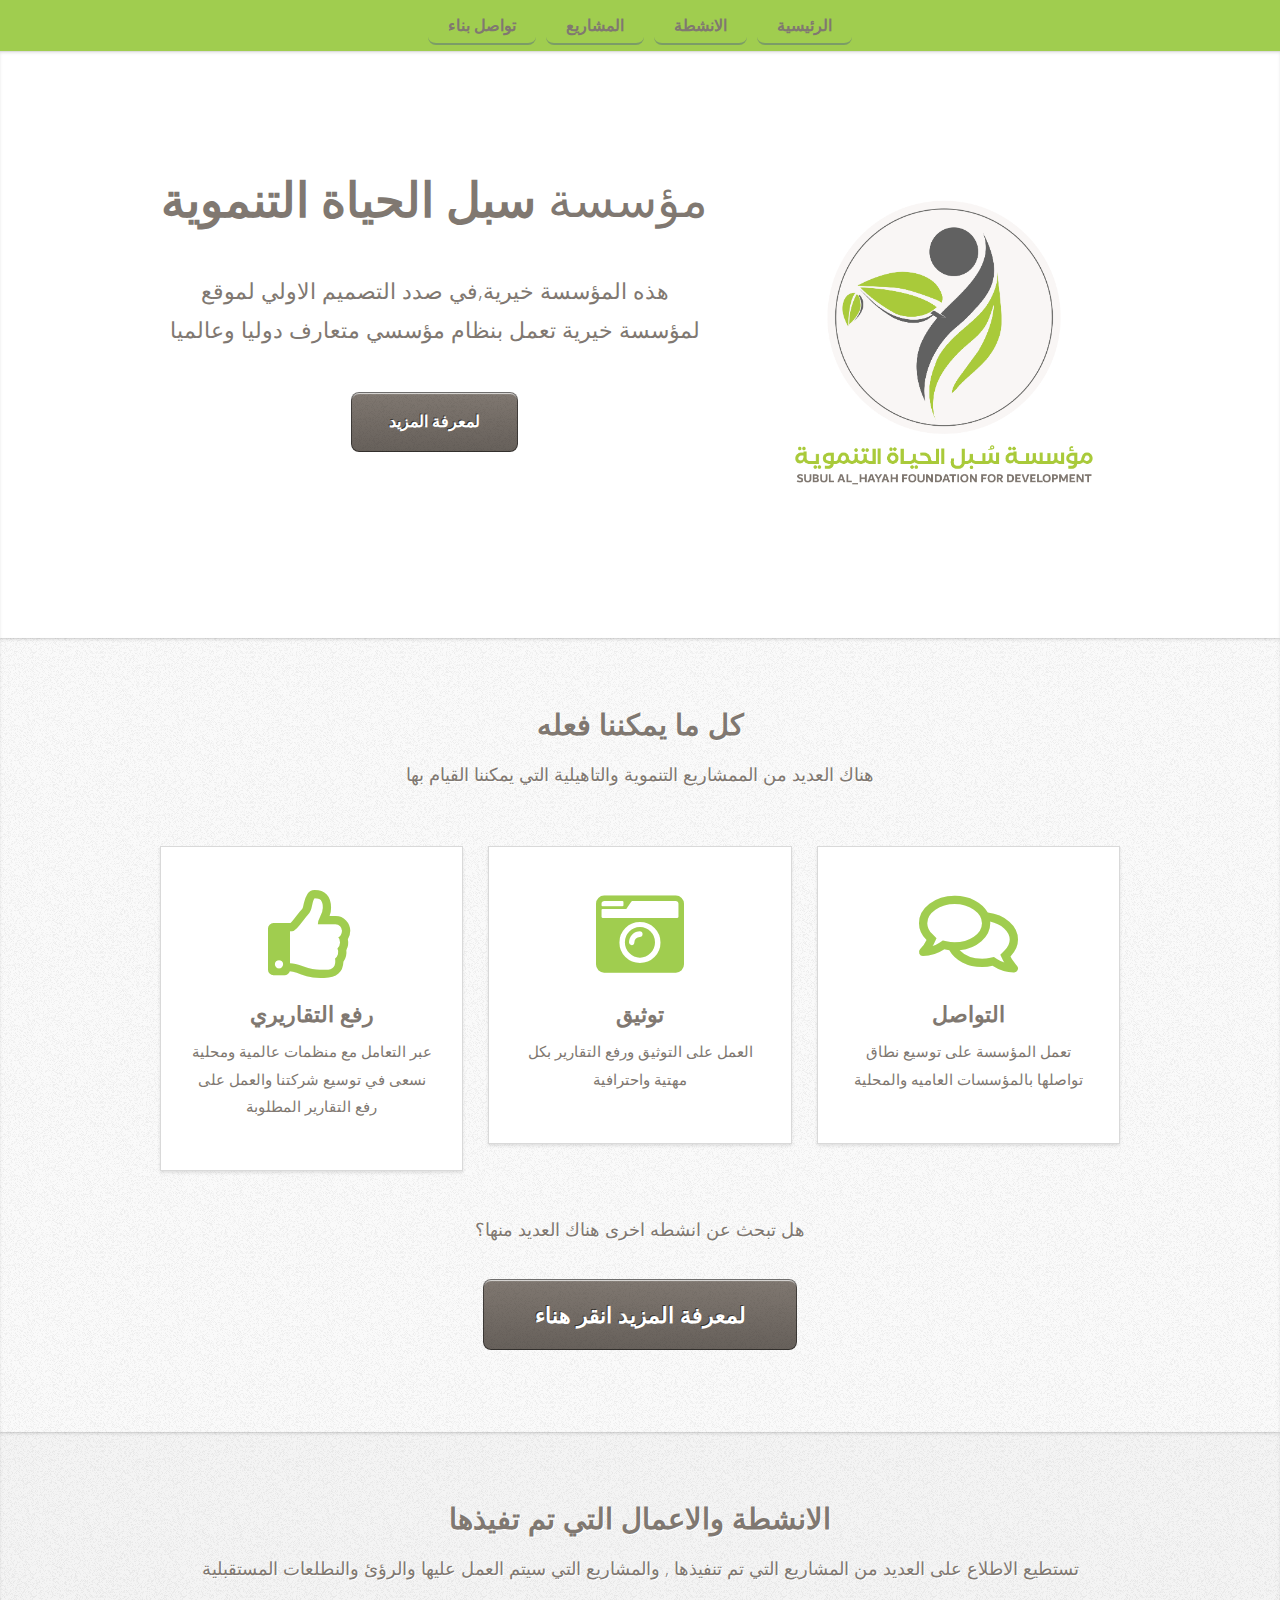
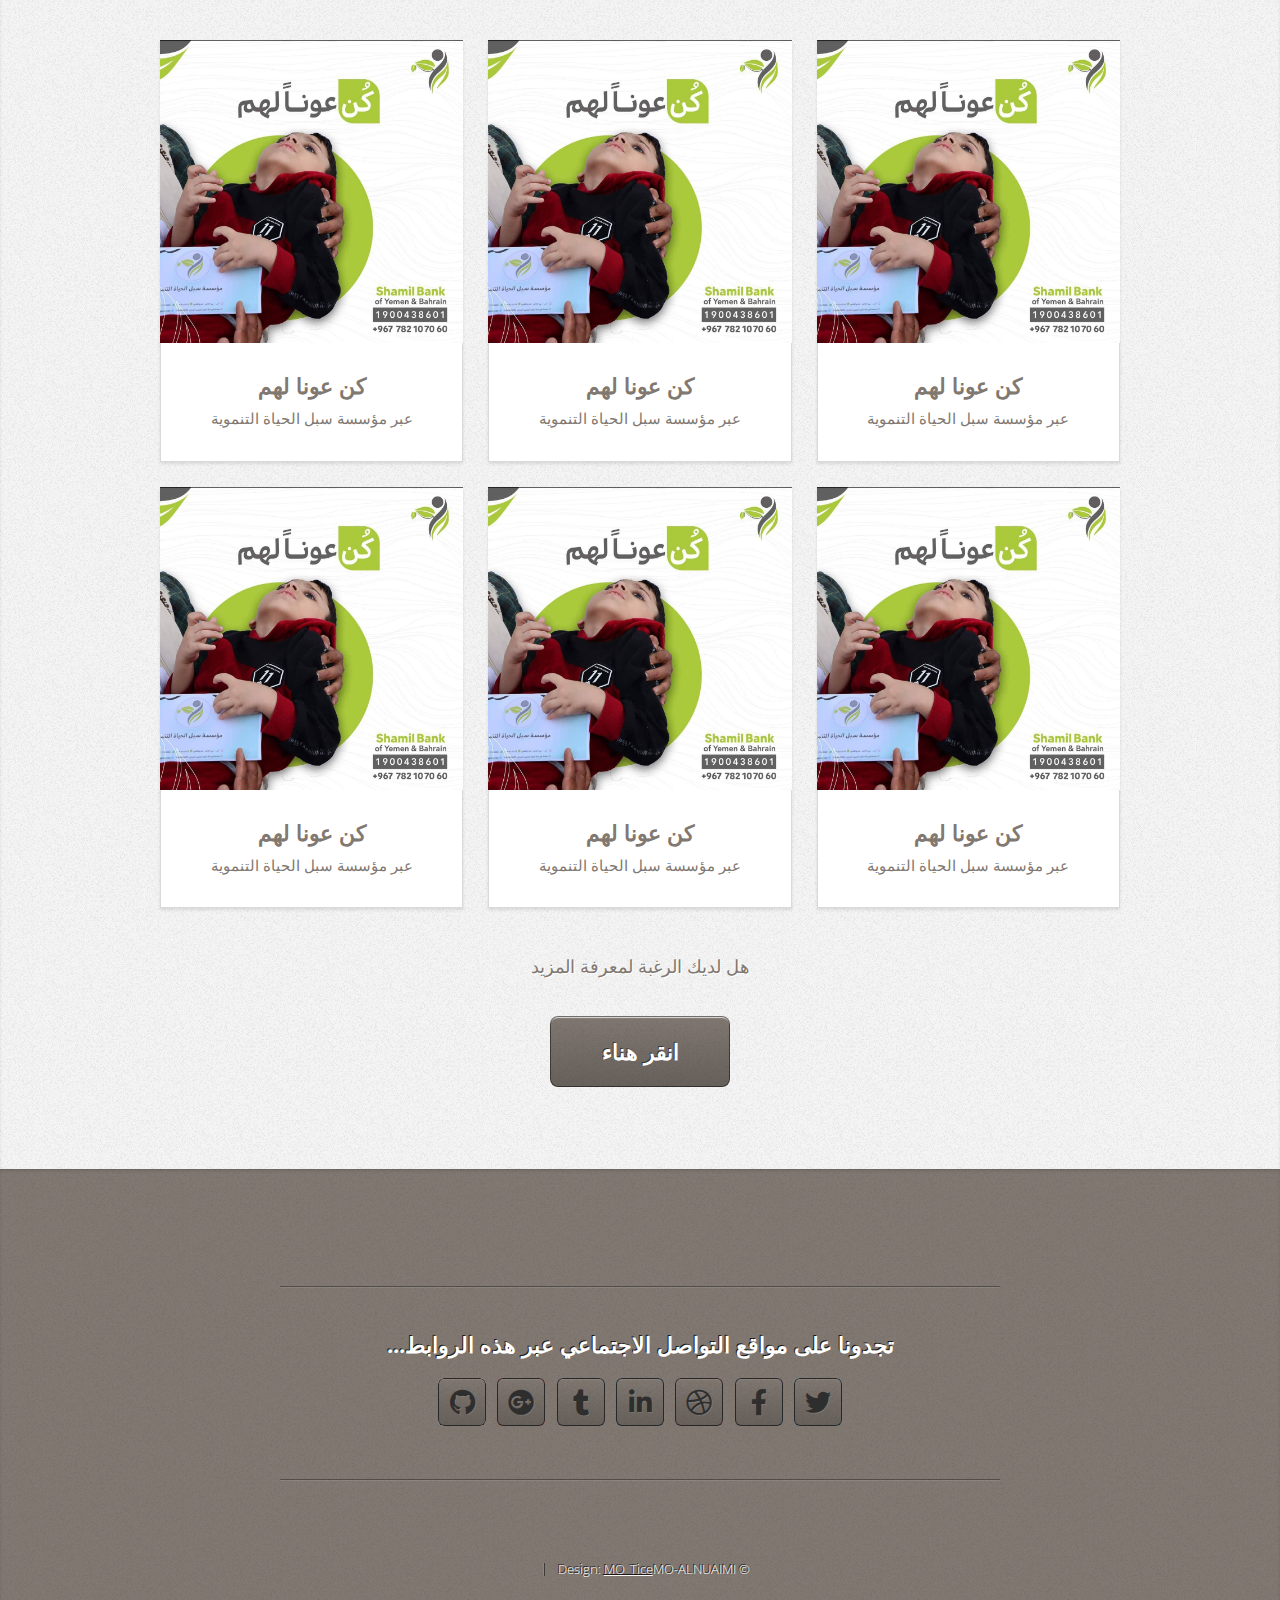
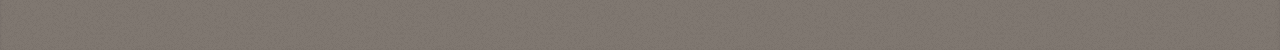
==== commit 9179aadb: "edit" ====
--- a/index.html
+++ b/index.html
@@ -72,7 +72,7 @@
 						</div>
 					</div>
 					<footer>
-						<p>هل تبحث عن انشطه اخرى هتاك العديد منها؟</p>
+						<p>هل تبحث عن انشطه اخرى هناك العديد منها؟</p>
 						<a href="portfolio.html" class="button large scrolly">لمعرفة المزيد انقر هناء</a>
 					</footer>
 				</div>
@@ -158,7 +158,7 @@
 					</div>
 					<footer>
 						<ul id="copyright">
-							<li>&copy; MO-ALNUAIMI</li><li>Design: <a href="http://html5up.net">MO_Tice</a></li>
+							<li>&copy; MO-ALNUAIMI</li><li>Design: <a href="#">MO_Tice</a></li>
 						</ul>
 					</footer>
 				</div>
--- a/assets/css/main.css
+++ b/assets/css/main.css
@@ -93,7 +93,7 @@
 	#nav li {
 		display: inline-block;
 		padding-left: 0;
-		margin: 0 5px;
+		margin: 0 3px;
 	}
 
 	#nav a {
